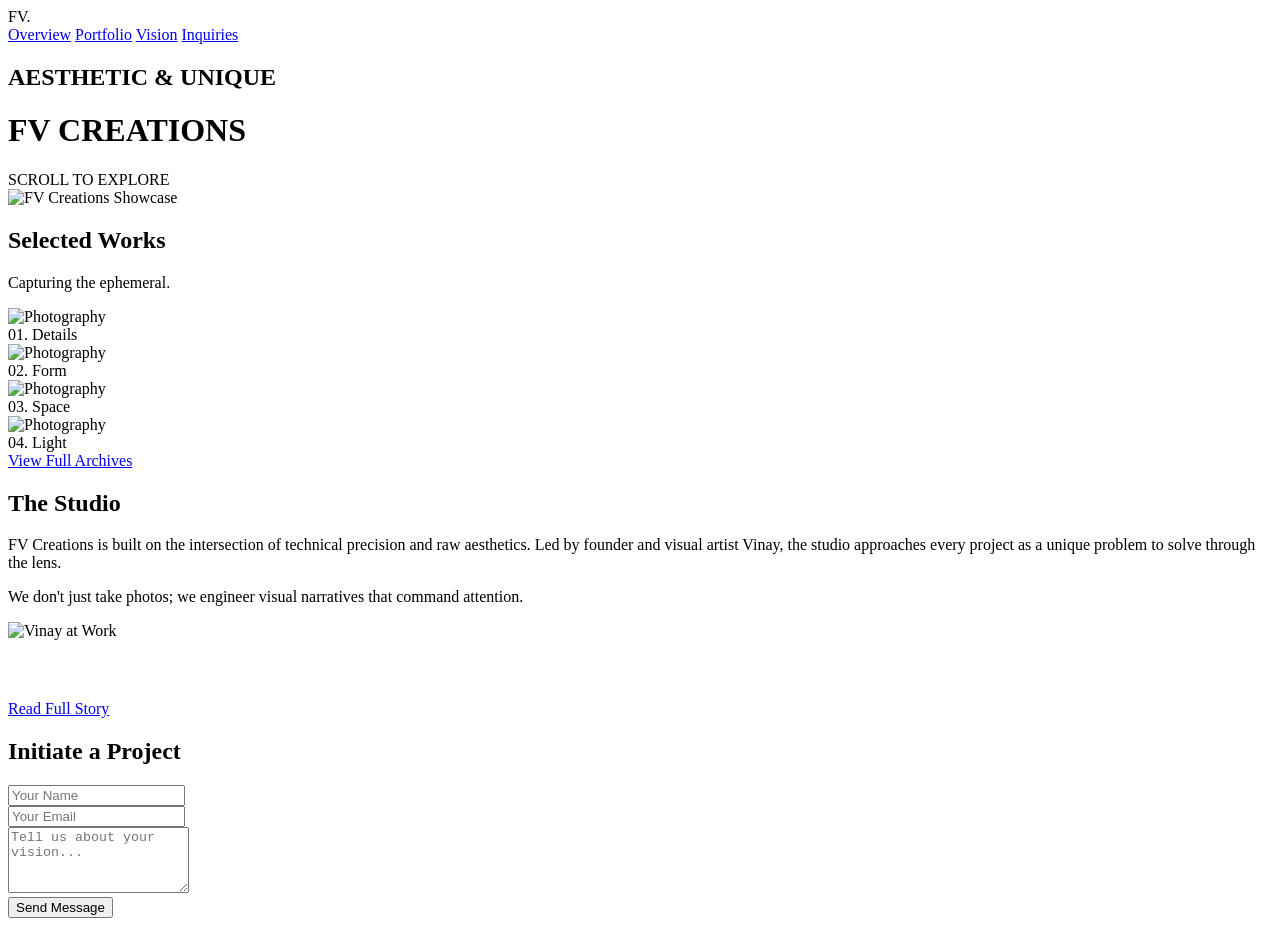
==== index.html @ 65412ab4 "Add initial HTML structure for FV Creations site" ====
<!DOCTYPE html>
<html lang="en">
  <head>
    <meta charset="UTF-8" />
    <meta name="viewport" content="width=device-width, initial-scale=1.0" />
    <title>FV Creations | Cinematic Visuals</title>
    <link rel="stylesheet" href="style.css" />
    <link
      href="https://fonts.googleapis.com/css2?family=Cinzel:wght@400;600;700&family=Inter:wght@300;400;600&display=swap"
      rel="stylesheet"
    />
    <script src="https://unpkg.com/@studio-freight/lenis@1.0.39/dist/lenis.min.js"></script>
  </head>
  <body>
    <div class="ambient-bg">
      <div class="orb orb-1"></div>
      <div class="orb orb-2"></div>
      <div class="orb orb-3"></div>
    </div>

    <nav class="glass-nav">
      <a
        href="index.html"
        class="logo hover-expand"
        style="text-decoration: none; color: inherit"
        >FV<span>.</span></a
      >
      <div class="nav-links">
        <a href="index.html" class="magnetic nav-link">Overview</a>
        <a href="portfolio.html" class="magnetic nav-link">Portfolio</a>
        <a href="vision.html" class="magnetic nav-link">Vision</a>
        <a href="inquiries.html" class="magnetic nav-link">Inquiries</a>
      </div>
    </nav>

    <header class="hero" id="overview">
      <div class="hero-content">
        <h2 class="sub-heading reveal">AESTHETIC & UNIQUE</h2>
        <h1 class="main-title reveal">FV CREATIONS</h1>
        <a
          href="#portfolio-preview"
          class="scroll-indicator reveal hover-expand"
          style="text-decoration: none; color: inherit; display: block"
          >SCROLL TO EXPLORE</a
        >
      </div>
      <div class="hero-image glass-panel hover-expand reveal-center">
        <img
          src="https://images.unsplash.com/photo-1600607686527-6fb886090705?q=80&w=1600&auto=format&fit=crop"
          alt="FV Creations Showcase"
        />
      </div>
    </header>

    <section id="portfolio-preview" class="portfolio">
      <div class="section-header reveal">
        <h2>Selected Works</h2>
        <p>Capturing the ephemeral.</p>
      </div>

      <div class="gallery-track">
        <div class="grid-item reveal hover-expand">
          <img
            src="https://images.unsplash.com/photo-1542038784456-1ea8e935640e?q=80&w=800&auto=format&fit=crop"
            alt="Photography"
          />
          <div class="item-overlay"><span>01. Details</span></div>
        </div>
        <div class="grid-item reveal hover-expand">
          <img
            src="https://images.unsplash.com/photo-1510166089176-b57564a5b28e?q=80&w=800&auto=format&fit=crop"
            alt="Photography"
          />
          <div class="item-overlay"><span>02. Form</span></div>
        </div>
        <div class="grid-item reveal hover-expand">
          <img
            src="https://images.unsplash.com/photo-1506015391300-41521484075e?q=80&w=800&auto=format&fit=crop"
            alt="Photography"
          />
          <div class="item-overlay"><span>03. Space</span></div>
        </div>
        <div class="grid-item reveal hover-expand">
          <img
            src="https://images.unsplash.com/photo-1492691527719-9d1e07e534b4?q=80&w=800&auto=format&fit=crop"
            alt="Photography"
          />
          <div class="item-overlay"><span>04. Light</span></div>
        </div>
      </div>

      <div class="redirect-container reveal">
        <a href="portfolio.html" class="redirect-btn magnetic hover-expand"
          >View Full Archives</a
        >
      </div>
    </section>

    <section id="vision-preview" class="about">
      <div class="about-grid">
        <div class="about-text reveal">
          <h2>The Studio</h2>
          <p>
            FV Creations is built on the intersection of technical precision and
            raw aesthetics. Led by founder and visual artist Vinay, the studio
            approaches every project as a unique problem to solve through the
            lens.
          </p>
          <p>
            We don't just take photos; we engineer visual narratives that
            command attention.
          </p>
        </div>
        <div class="about-image reveal glass-panel hover-expand">
          <img
            src="https://images.unsplash.com/photo-1516245834210-c4c142787335?q=80&w=800&auto=format&fit=crop"
            alt="Vinay at Work"
          />
        </div>
      </div>

      <div class="redirect-container reveal" style="margin-top: 60px">
        <a href="vision.html" class="redirect-btn magnetic hover-expand"
          >Read Full Story</a
        >
      </div>
    </section>

    <section id="inquiries-preview" class="contact">
      <div class="glass-form reveal">
        <h2>Initiate a Project</h2>
        <form
          onsubmit="event.preventDefault(); alert('Transmission Sent to FV Creations!'); this.reset();"
        >
          <div class="input-group">
            <input
              type="text"
              required
              placeholder="Your Name"
              class="hover-expand"
            />
          </div>
          <div class="input-group">
            <input
              type="email"
              required
              placeholder="Your Email"
              class="hover-expand"
            />
          </div>
          <div class="input-group">
            <textarea
              required
              rows="4"
              placeholder="Tell us about your vision..."
              class="hover-expand"
            ></textarea>
          </div>
          <button type="submit" class="magnetic hover-expand">
            Send Message
          </button>
        </form>
      </div>
    </section>

    <div class="custom-cursor"></div>
    <script src="script.js"></script>
  </body>
</html>
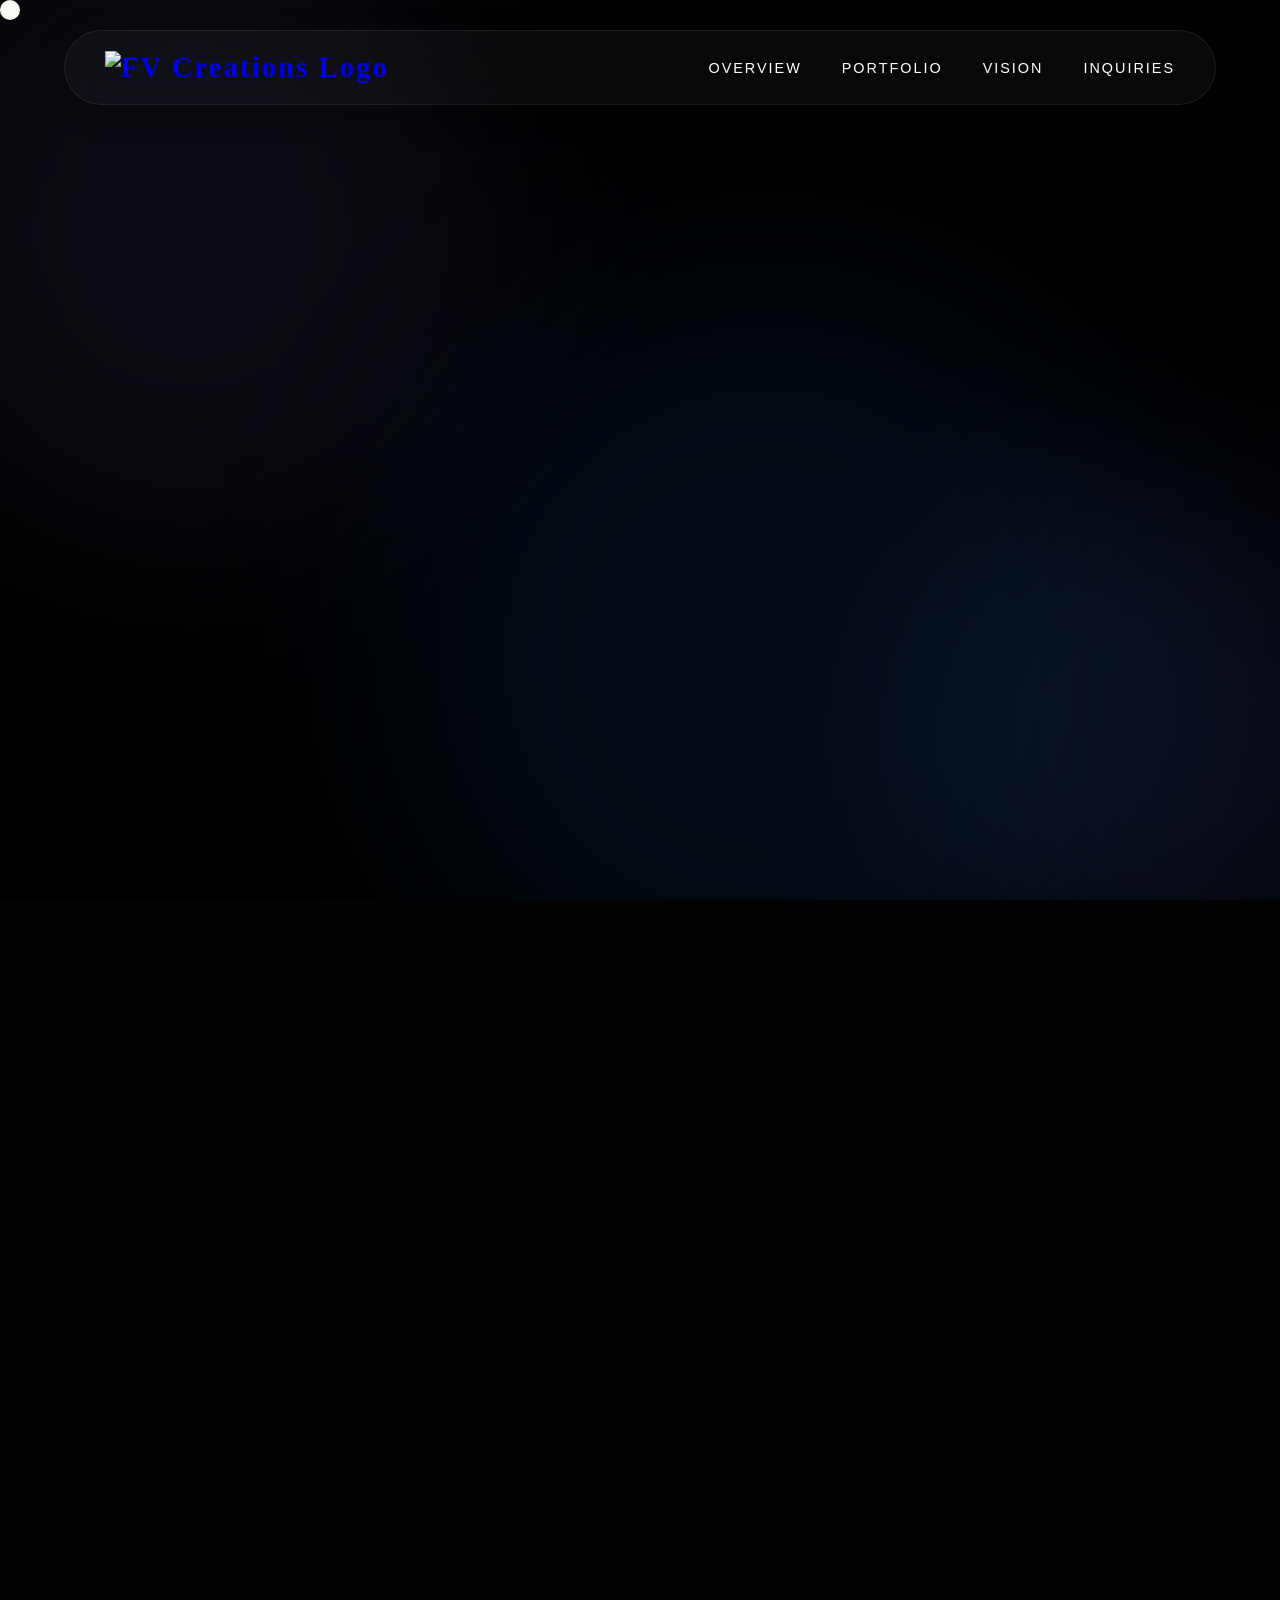
==== commit 30f9c564: "Replace external images with local assets in index.html" ====
--- a/index.html
+++ b/index.html
@@ -22,9 +22,14 @@
       <a
         href="index.html"
         class="logo hover-expand"
-        style="text-decoration: none; color: inherit"
-        >FV<span>.</span></a
+        style="text-decoration: none"
       >
+        <img
+          src="images/logo.jpeg"
+          alt="FV Creations Logo"
+          class="nav-logo-img"
+        />
+      </a>
       <div class="nav-links">
         <a href="index.html" class="magnetic nav-link">Overview</a>
         <a href="portfolio.html" class="magnetic nav-link">Portfolio</a>
@@ -35,20 +40,16 @@
 
     <header class="hero" id="overview">
       <div class="hero-content">
-        <h2 class="sub-heading reveal">AESTHETIC & UNIQUE</h2>
-        <h1 class="main-title reveal">FV CREATIONS</h1>
+        <h2 class="sub-heading reveal"></h2>
+        <h1 class="main-title reveal"></h1>
         <a
           href="#portfolio-preview"
           class="scroll-indicator reveal hover-expand"
           style="text-decoration: none; color: inherit; display: block"
-          >SCROLL TO EXPLORE</a
-        >
+        ></a>
       </div>
       <div class="hero-image glass-panel hover-expand reveal-center">
-        <img
-          src="https://images.unsplash.com/photo-1600607686527-6fb886090705?q=80&w=1600&auto=format&fit=crop"
-          alt="FV Creations Showcase"
-        />
+        <img src="images/landing.jpeg" alt="FV Creations Showcase" />
       </div>
     </header>
 
@@ -60,31 +61,22 @@
 
       <div class="gallery-track">
         <div class="grid-item reveal hover-expand">
-          <img
-            src="https://images.unsplash.com/photo-1542038784456-1ea8e935640e?q=80&w=800&auto=format&fit=crop"
-            alt="Photography"
-          />
+          <img src="images/fv2.jpeg" alt="Photography - Details" />
           <div class="item-overlay"><span>01. Details</span></div>
         </div>
+
         <div class="grid-item reveal hover-expand">
-          <img
-            src="https://images.unsplash.com/photo-1510166089176-b57564a5b28e?q=80&w=800&auto=format&fit=crop"
-            alt="Photography"
-          />
+          <img src="images/fv.jpeg" alt="Photography - Form" />
           <div class="item-overlay"><span>02. Form</span></div>
         </div>
+
         <div class="grid-item reveal hover-expand">
-          <img
-            src="https://images.unsplash.com/photo-1506015391300-41521484075e?q=80&w=800&auto=format&fit=crop"
-            alt="Photography"
-          />
+          <img src="images/fv3.jpeg" alt="Photography - Space" />
           <div class="item-overlay"><span>03. Space</span></div>
         </div>
+
         <div class="grid-item reveal hover-expand">
-          <img
-            src="https://images.unsplash.com/photo-1492691527719-9d1e07e534b4?q=80&w=800&auto=format&fit=crop"
-            alt="Photography"
-          />
+          <img src="images/menu catelog.jpeg" alt="Photography - Light" />
           <div class="item-overlay"><span>04. Light</span></div>
         </div>
       </div>
--- a/style.css
+++ b/style.css
@@ -0,0 +1,534 @@
+:root {
+  --bg-color: #030305;
+  --text-main: #f5f5f7;
+  --accent: #d4af37;
+  --glass-bg: rgba(255, 255, 255, 0.03);
+  --glass-border: rgba(255, 255, 255, 0.08);
+}
+
+* {
+  margin: 0;
+  padding: 0;
+  box-sizing: border-box;
+  cursor: none;
+}
+html {
+  scroll-behavior: initial;
+}
+
+body {
+  background-color: var(--bg-color);
+  color: var(--text-main);
+  font-family: "Inter", sans-serif;
+  overflow-x: hidden;
+}
+
+/* Custom Cursor */
+.custom-cursor {
+  width: 20px;
+  height: 20px;
+  background: white;
+  border-radius: 50%;
+  position: fixed;
+  top: 0;
+  left: 0;
+  pointer-events: none;
+  z-index: 9999;
+  mix-blend-mode: difference;
+  will-change: transform;
+  transition: width 0.3s ease, height 0.3s ease, background-color 0.3s ease;
+}
+.custom-cursor.active {
+  width: 70px;
+  height: 70px;
+  background: rgba(212, 175, 55, 0.4);
+  border: 1px solid var(--accent);
+  mix-blend-mode: normal;
+}
+
+/* Ambient Background */
+.ambient-bg {
+  position: fixed;
+  width: 100vw;
+  height: 100vh;
+  z-index: -1;
+  overflow: hidden;
+  background: #000;
+  pointer-events: none;
+}
+.orb {
+  position: absolute;
+  border-radius: 50%;
+  filter: blur(100px);
+  opacity: 0.4;
+  animation: float 12s infinite alternate ease-in-out;
+}
+.orb-1 {
+  width: 50vw;
+  height: 50vw;
+  background: #1a1a2e;
+  top: -10%;
+  left: -10%;
+}
+.orb-2 {
+  width: 40vw;
+  height: 40vw;
+  background: #16213e;
+  bottom: -10%;
+  right: -10%;
+  animation-delay: -3s;
+}
+.orb-3 {
+  width: 60vw;
+  height: 60vw;
+  background: #0f3460;
+  top: 30%;
+  left: 30%;
+  animation-delay: -6s;
+  opacity: 0.2;
+}
+@keyframes float {
+  0% {
+    transform: translate(0, 0) scale(1);
+  }
+  100% {
+    transform: translate(30px, -50px) scale(1.1);
+  }
+}
+
+/* Navigation */
+.glass-nav {
+  position: fixed;
+  top: 30px;
+  left: 50%;
+  transform: translateX(-50%);
+  width: 90%;
+  max-width: 1200px;
+  display: flex;
+  justify-content: space-between;
+  align-items: center;
+  padding: 20px 40px;
+  border-radius: 50px;
+  z-index: 100;
+  background: var(--glass-bg);
+  backdrop-filter: blur(20px);
+  -webkit-backdrop-filter: blur(20px);
+  border: 1px solid var(--glass-border);
+  box-shadow: 0 10px 30px rgba(0, 0, 0, 0.3);
+}
+.logo {
+  font-family: "Cinzel", serif;
+  font-size: 1.8rem;
+  font-weight: 700;
+  letter-spacing: 2px;
+}
+.logo span {
+  color: var(--accent);
+}
+.nav-links {
+  display: flex;
+  gap: 40px;
+}
+.nav-links a {
+  color: #fff;
+  text-decoration: none;
+  font-size: 0.9rem;
+  text-transform: uppercase;
+  letter-spacing: 2px;
+  transition: 0.3s;
+}
+.nav-links a:hover {
+  color: var(--accent);
+}
+
+/* Layout */
+section {
+  padding: 120px 5%;
+  max-width: 1400px;
+  margin: 0 auto;
+  min-height: 100vh;
+  display: flex;
+  flex-direction: column;
+  justify-content: center;
+}
+h1,
+h2,
+h3 {
+  font-family: "Cinzel", serif;
+  font-weight: 400;
+}
+
+/* Hero */
+.hero {
+  height: 100vh;
+  display: flex;
+  align-items: center;
+  justify-content: center;
+  position: relative;
+}
+.hero-content {
+  text-align: center;
+  z-index: 2;
+  position: relative;
+  mix-blend-mode: difference;
+  padding: 0 20px;
+}
+.sub-heading {
+  font-family: "Inter";
+  font-size: 1rem;
+  letter-spacing: 8px;
+  color: #aaa;
+  margin-bottom: 20px;
+}
+.main-title {
+  font-size: clamp(2.5rem, 8vw, 8rem);
+  line-height: 1.1;
+  letter-spacing: -2px;
+}
+.scroll-indicator {
+  position: absolute;
+  bottom: -10vh;
+  left: 50%;
+  transform: translateX(-50%);
+  font-size: 0.8rem;
+  letter-spacing: 4px;
+  opacity: 0.5;
+}
+.hero-image {
+  position: absolute;
+  top: 50%;
+  left: 50%;
+  width: 30vw;
+  min-width: 320px;
+  aspect-ratio: 3/4;
+  z-index: 1;
+  overflow: hidden;
+  border-radius: 10px;
+  border: 1px solid var(--glass-border);
+}
+.hero-image img {
+  width: 100%;
+  height: 100%;
+  object-fit: cover;
+  filter: brightness(0.6);
+  transition: 1s ease;
+}
+.hero-image:hover img {
+  filter: brightness(1);
+  transform: scale(1.05);
+}
+
+/* =========================================
+     Horizontal Gallery Track 
+     ========================================= */
+.section-header {
+  text-align: center;
+  margin-bottom: 60px;
+}
+.section-header h2 {
+  font-size: 3rem;
+  margin-bottom: 10px;
+}
+.section-header p {
+  color: #888;
+  letter-spacing: 2px;
+  text-transform: uppercase;
+  font-size: 0.9rem;
+}
+
+.gallery-track {
+  display: flex;
+  gap: 40px;
+  overflow-x: auto;
+  scroll-snap-type: x mandatory;
+  width: 100vw;
+  position: relative;
+  left: 50%;
+  right: 50%;
+  margin-left: -50vw;
+  margin-right: -50vw;
+  padding: 0 5vw 60px 5vw;
+  -ms-overflow-style: none;
+  scrollbar-width: none;
+}
+.gallery-track::-webkit-scrollbar {
+  display: none;
+}
+
+.grid-item {
+  flex: 0 0 auto;
+  width: 350px;
+  aspect-ratio: 4 / 5;
+  position: relative;
+  overflow: hidden;
+  border-radius: 10px;
+  cursor: pointer;
+  scroll-snap-align: center;
+  transform: translateZ(0);
+}
+.grid-item img {
+  position: absolute;
+  top: 0;
+  left: 0;
+  width: 100%;
+  height: 100%;
+  object-fit: cover;
+  transition: transform 1.2s cubic-bezier(0.25, 1, 0.5, 1), filter 0.8s ease;
+  filter: grayscale(60%);
+}
+.grid-item:hover img {
+  transform: scale(1.1);
+  filter: grayscale(0%);
+}
+
+.item-overlay {
+  position: absolute;
+  inset: 0;
+  background: linear-gradient(to top, rgba(0, 0, 0, 0.9) 0%, transparent 40%);
+  display: flex;
+  align-items: flex-end;
+  padding: 30px;
+  opacity: 0;
+  transition: 0.4s ease;
+  pointer-events: none;
+}
+.grid-item:hover .item-overlay {
+  opacity: 1;
+}
+.item-overlay span {
+  font-family: "Cinzel", serif;
+  font-size: 1.5rem;
+  transform: translateY(20px);
+  transition: 0.4s ease;
+}
+.grid-item:hover .item-overlay span {
+  transform: translateY(0);
+}
+
+/* Staggered Entrance Animations */
+.gallery-track .grid-item.reveal {
+  transition: all 1s cubic-bezier(0.25, 1, 0.5, 1);
+}
+.gallery-track .grid-item:nth-child(1) {
+  transition-delay: 0s;
+}
+.gallery-track .grid-item:nth-child(2) {
+  transition-delay: 0.15s;
+}
+.gallery-track .grid-item:nth-child(3) {
+  transition-delay: 0.3s;
+}
+.gallery-track .grid-item:nth-child(4) {
+  transition-delay: 0.45s;
+}
+.gallery-track .grid-item:nth-child(5) {
+  transition-delay: 0.6s;
+}
+
+/* About */
+.about-grid {
+  display: grid;
+  grid-template-columns: 1fr 1fr;
+  gap: 60px;
+  align-items: center;
+}
+.about-text h2 {
+  font-size: 4rem;
+  margin-bottom: 30px;
+}
+.about-text p {
+  font-size: 1.1rem;
+  line-height: 1.8;
+  color: #bbb;
+  margin-bottom: 20px;
+  font-weight: 300;
+}
+.about-image {
+  aspect-ratio: 3/4;
+  overflow: hidden;
+  border-radius: 10px;
+  border: 1px solid var(--glass-border);
+}
+.about-image img {
+  width: 100%;
+  height: 100%;
+  object-fit: cover;
+}
+
+/* Contact Form */
+.glass-form {
+  background: var(--glass-bg);
+  backdrop-filter: blur(20px);
+  border: 1px solid var(--glass-border);
+  padding: 50px;
+  border-radius: 20px;
+  width: 100%;
+  max-width: 600px;
+  text-align: center;
+  margin: 0 auto;
+}
+.glass-form h2 {
+  font-size: 2.5rem;
+  margin-bottom: 30px;
+}
+.input-group {
+  margin-bottom: 20px;
+}
+.input-group input,
+.input-group textarea {
+  width: 100%;
+  background: rgba(0, 0, 0, 0.4);
+  border: 1px solid rgba(255, 255, 255, 0.1);
+  padding: 15px 20px;
+  color: white;
+  font-family: "Inter", sans-serif;
+  font-size: 1rem;
+  border-radius: 5px;
+  transition: 0.3s;
+}
+.input-group input:focus,
+.input-group textarea:focus {
+  outline: none;
+  border-color: var(--accent);
+  background: rgba(0, 0, 0, 0.6);
+}
+button {
+  background: white;
+  color: black;
+  border: none;
+  padding: 15px 40px;
+  font-size: 1rem;
+  font-weight: 600;
+  text-transform: uppercase;
+  letter-spacing: 2px;
+  border-radius: 5px;
+  margin-top: 10px;
+  transition: 0.3s;
+}
+button:hover {
+  background: var(--accent);
+  color: white;
+}
+
+/* Animations */
+.reveal {
+  opacity: 0;
+  transform: translateY(40px);
+  transition: all 1s cubic-bezier(0.25, 1, 0.5, 1);
+}
+.reveal.active {
+  opacity: 1;
+  transform: translateY(0);
+}
+.reveal-center {
+  opacity: 0;
+  transform: translate(-50%, -40%);
+  transition: all 1.2s cubic-bezier(0.25, 1, 0.5, 1);
+}
+.reveal-center.active {
+  opacity: 1;
+  transform: translate(-50%, -50%);
+}
+
+/* Mobile Responsiveness */
+@media (max-width: 1024px) {
+  .hero-image {
+    width: 45vw;
+  }
+  .about-grid {
+    gap: 40px;
+  }
+}
+@media (max-width: 768px) {
+  .glass-nav {
+    flex-direction: column;
+    padding: 15px 20px;
+    gap: 15px;
+    border-radius: 20px;
+    width: 95%;
+  }
+  .nav-links {
+    gap: 20px;
+  }
+  .nav-links a {
+    font-size: 0.8rem;
+  }
+  .main-title {
+    font-size: clamp(2rem, 12vw, 4rem);
+    margin-bottom: 20px;
+  }
+  .sub-heading {
+    font-size: 0.7rem;
+    letter-spacing: 5px;
+  }
+  .hero-image {
+    width: 80vw;
+    aspect-ratio: 4/5;
+    opacity: 0.3;
+  }
+  section {
+    padding: 150px 5% 80px 5%;
+    min-height: auto;
+  }
+  .grid-item {
+    width: 280px;
+    gap: 20px;
+  } /* Smaller frames on mobile */
+  .about-grid {
+    grid-template-columns: 1fr;
+    text-align: center;
+  }
+  .about-text h2 {
+    font-size: 2.8rem;
+  }
+  .glass-form {
+    padding: 30px 20px;
+  }
+}
+@media (max-width: 480px) {
+  .nav-links {
+    gap: 15px;
+  }
+  .nav-links a {
+    font-size: 0.75rem;
+    letter-spacing: 1px;
+  }
+  .custom-cursor {
+    display: none !important;
+  }
+  * {
+    cursor: auto !important;
+  }
+}
+/* =========================================
+   Redirect Buttons
+   ========================================= */
+.redirect-container {
+  display: flex;
+  justify-content: center;
+  margin-top: 40px;
+  width: 100%;
+}
+
+.redirect-btn {
+  display: inline-block;
+  background: transparent;
+  color: var(--text-main);
+  border: 1px solid var(--glass-border);
+  padding: 15px 40px;
+  font-family: "Inter", sans-serif;
+  font-size: 0.9rem;
+  font-weight: 600;
+  text-transform: uppercase;
+  letter-spacing: 2px;
+  border-radius: 50px;
+  text-decoration: none;
+  transition: all 0.3s ease;
+  backdrop-filter: blur(10px);
+}
+
+.redirect-btn:hover {
+  background: white;
+  color: black;
+  border-color: white;
+}
